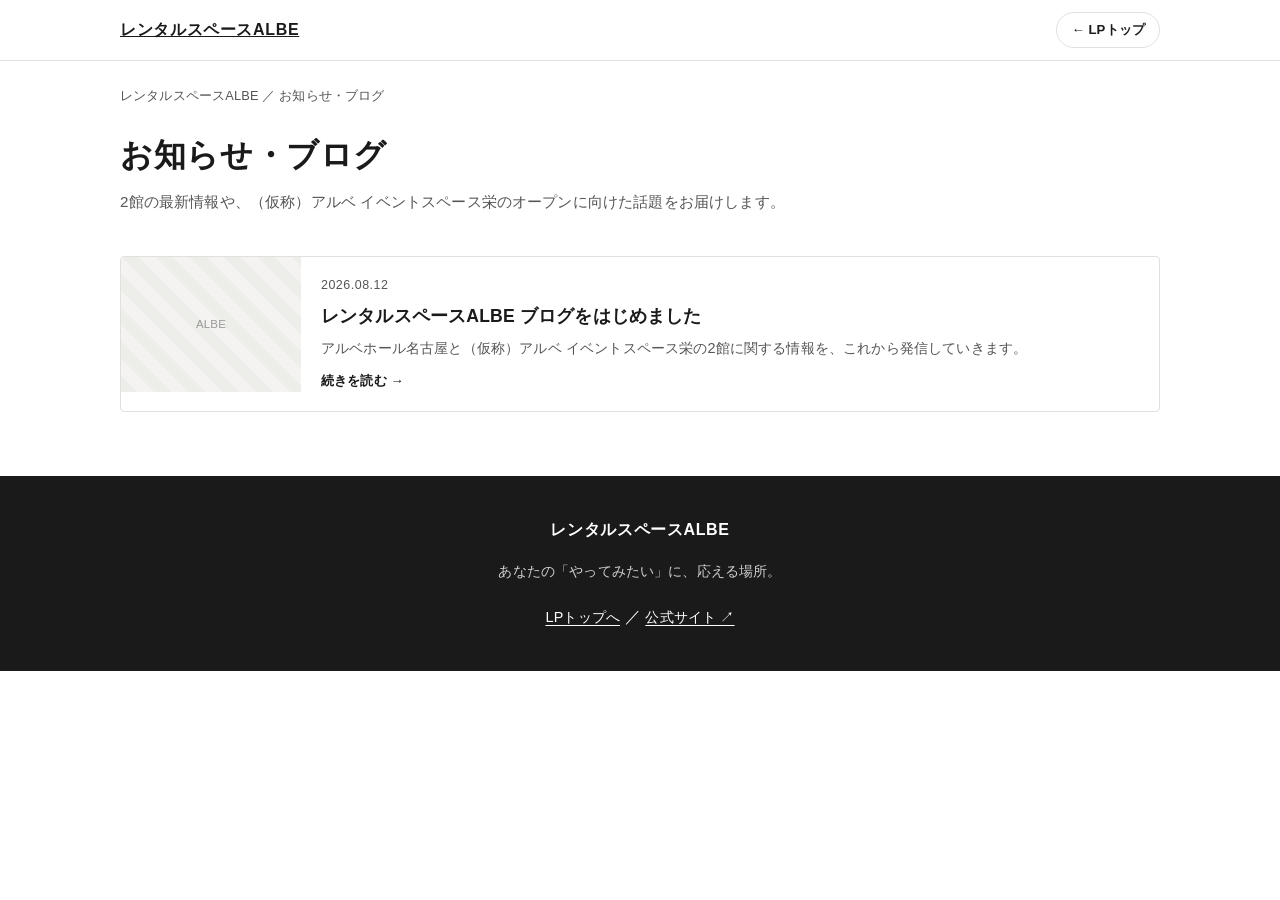
==== blog/index.html @ bf509442 "Taller hero band (+~20%) + cache v6" ====
<!doctype html>
<html lang="ja">
<head>
  <meta charset="utf-8">
  <meta name="viewport" content="width=device-width, initial-scale=1">
  <title>お知らせ・ブログ｜レンタルスペースALBE</title>
  <meta name="description" content="レンタルスペースALBE（アルベホール名古屋／（仮称）アルベ イベントスペース栄）のお知らせ・ブログ。会場のご利用情報やオープンに向けた最新情報をお届けします。">
  <link rel="canonical" href="https://space-albe.com/lp/blog/">
  <link rel="stylesheet" href="../style.css?v=6">
</head>
<body>
  <header class="site-header">
    <div class="container header-inner">
      <a class="brand" href="../">レンタルスペースALBE</a>
      <nav class="header-nav" aria-label="主要導線">
        <a class="header-official" href="../">← LPトップ</a>
      </nav>
    </div>
  </header>

  <main>
    <div class="container">
      <p class="crumb"><a href="../">レンタルスペースALBE</a> ／ お知らせ・ブログ</p>
      <div class="page-head">
        <h1 class="page-title">お知らせ・ブログ</h1>
        <p class="page-lead">2館の最新情報や、（仮称）アルベ イベントスペース栄のオープンに向けた話題をお届けします。</p>
      </div>

      <ul class="post-list">
        <li>
          <a class="post-card" href="./2026-08-12-hello.html">
            <div class="post-thumb">ALBE</div>
            <div class="post-card-body">
              <span class="post-date">2026.08.12</span>
              <span class="post-card-title">レンタルスペースALBE ブログをはじめました</span>
              <span class="post-excerpt">アルベホール名古屋と（仮称）アルベ イベントスペース栄の2館に関する情報を、これから発信していきます。</span>
              <span class="post-more">続きを読む</span>
            </div>
          </a>
        </li>
      </ul>
    </div>
  </main>

  <footer class="site-footer">
    <div class="container">
      <p class="footer-brand">レンタルスペースALBE</p>
      <p class="footer-tagline">あなたの「やってみたい」に、応える場所。</p>
      <p class="footer-links"><a href="../">LPトップへ</a> ／ <a href="https://space-albe.com/" target="_blank" rel="noopener">公式サイト ↗</a></p>
    </div>
  </footer>
</body>
</html>
---- style.css ----
/* =========================================================
   レンタルスペースALBE 両館比較LP
   白基調・最小限・アクセント1色。素のCSSのみ。
   ========================================================= */

/* ---- デザイントークン ---- */
:root {
  /* 素材感：白木の床／スケルトン天井のグレー／フェンスのメタリック */
  --c-bg:        #ffffff;
  --c-bg-alt:    #f5f4f2;   /* 白木・オフホワイト */
  --c-ink:       #1a1a1a;   /* 本文・見出し */
  --c-ink-soft:  #555555;
  --c-line:      #e2e0dc;   /* 罫線 */
  --c-accent:    #1a1a1a;   /* アクセントは1色（＝濃いインク） */
  --c-line-brand:#06c755;   /* LINE公式カラー（機能色のため例外） */

  --maxw: 1080px;
  --gap: 24px;
  --radius: 4px;

  --font: -apple-system, BlinkMacSystemFont, "Hiragino Kaku Gothic ProN",
          "Hiragino Sans", "Noto Sans JP", Meiryo, sans-serif;
}

/* ---- リセット（最小限） ---- */
*, *::before, *::after { box-sizing: border-box; }
html { -webkit-text-size-adjust: 100%; scroll-behavior: smooth; }
body {
  margin: 0;
  font-family: var(--font);
  color: var(--c-ink);
  background: var(--c-bg);
  line-height: 1.75;
  font-size: 16px;
  letter-spacing: .01em;
  -webkit-font-smoothing: antialiased;
}
img { max-width: 100%; height: auto; display: block; }
a { color: inherit; }
h1, h2, h3, p, ul { margin: 0; }
ul { list-style: none; padding: 0; }

@media (prefers-reduced-motion: reduce) {
  html { scroll-behavior: auto; }
  * { animation: none !important; transition: none !important; }
}

/* ---- レイアウト ---- */
.container { width: 100%; max-width: var(--maxw); margin-inline: auto; padding-inline: 20px; }
.section { padding-block: clamp(48px, 8vw, 88px); }
.section-title {
  font-size: clamp(1.4rem, 3.4vw, 2rem);
  font-weight: 700;
  letter-spacing: .02em;
  margin-bottom: .6em;
}
.section-lead { color: var(--c-ink-soft); margin-bottom: 2em; max-width: 40em; }

/* ---- アクセシビリティ ---- */
.skip-link {
  position: absolute; left: 8px; top: -48px;
  background: var(--c-ink); color: #fff; padding: 8px 16px; border-radius: var(--radius);
  z-index: 100; transition: top .15s;
}
.skip-link:focus { top: 8px; }
:focus-visible { outline: 2px solid var(--c-ink); outline-offset: 3px; }

/* ---- ボタン ---- */
.btn {
  display: inline-flex; align-items: center; justify-content: center;
  gap: .4em; text-decoration: none; font-weight: 700;
  padding: 14px 28px; border-radius: var(--radius); border: 1px solid transparent;
  min-height: 48px; cursor: pointer; transition: opacity .15s, background .15s;
  text-align: center;
}
.btn:hover { opacity: .85; }
.btn-primary { background: var(--c-accent); color: #fff; }
.btn-outline { background: transparent; color: var(--c-ink); border-color: var(--c-ink); }
.btn-line { background: var(--c-line-brand); color: #fff; }

/* ---- ヘッダー ---- */
.site-header {
  position: sticky; top: 0; z-index: 50;
  background: rgba(255,255,255,.92); backdrop-filter: saturate(180%) blur(8px);
  border-bottom: 1px solid var(--c-line);
}
.header-inner { display: flex; align-items: center; justify-content: space-between; min-height: 60px; }
.brand { font-weight: 700; letter-spacing: .04em; }
.header-nav { display: flex; align-items: center; gap: 14px; }
.header-official {
  text-decoration: none; font-size: .82rem; font-weight: 600; color: var(--c-ink);
  border: 1px solid var(--c-line); border-radius: 999px; padding: 6px 14px; white-space: nowrap;
}
.header-official:hover { border-color: var(--c-ink); }
.header-tel { text-decoration: none; display: flex; flex-direction: column; align-items: flex-end; line-height: 1.2; }
.header-tel-label { font-size: .7rem; color: var(--c-ink-soft); }
.header-tel-num { font-weight: 700; font-size: 1.05rem; }

/* ---- ファーストビュー ---- */
.hero { position: relative; background: var(--c-bg-alt); }
.hero-media { position: relative; }
/* メインビジュアル：左右2分割（左＝アルベホール名古屋／右＝栄） */
.hero-media--split { display: flex; flex-direction: column; gap: 2px; }
.hero-half {
  position: relative; margin: 0; overflow: hidden; aspect-ratio: 16 / 9;
  background: repeating-linear-gradient(45deg, #ededea 0 12px, #f4f3f1 12px 24px);
}
.hero-half img { position: absolute; inset: 0; width: 100%; height: 100%; object-fit: cover; object-position: center center; }
/* 栄の画像は天井が広いので、トリミング位置を下げて空間（壁・床）を見せる */
.hero-half--sakae img { object-position: center 68%; }
.hero-half-label {
  position: absolute; left: 12px; bottom: 12px; z-index: 1; white-space: nowrap;
  background: rgba(26,26,26,.78); color: #fff; font-size: .8rem; font-weight: 700;
  padding: 6px 12px; border-radius: 2px;
}
/* PC：左右2分割。マウスオーバーした側が80%に広がる（他方は20%）。スマホは上下の縦積み */
@media (min-width: 768px) {
  .hero-media--split { flex-direction: row; height: clamp(430px, 38vw, 650px); }
  .hero-half { aspect-ratio: auto; flex: 1 1 0; min-width: 0; transition: flex-grow .45s ease; }
  .hero-half:hover { flex-grow: 4; }
}
.image-note {
  position: absolute; right: 12px; bottom: 12px;
  background: rgba(0,0,0,.55); color: #fff; font-size: .72rem;
  padding: 3px 10px; border-radius: 2px;
}
.hero-copy { padding-block: clamp(32px, 6vw, 56px); }
.hero-eyebrow { color: var(--c-ink-soft); font-size: .85rem; letter-spacing: .08em; margin-bottom: 1em; }
.hero h1 {
  font-size: clamp(1.8rem, 5.5vw, 3rem); font-weight: 800; line-height: 1.3;
  letter-spacing: .02em; margin-bottom: .5em;
}
.hero-lead { color: var(--c-ink-soft); max-width: 34em; margin-bottom: 2em; }

/* ---- 館の選択 ---- */
.venues { background: var(--c-bg); }
.venue-grid { display: grid; grid-template-columns: repeat(2, 1fr); gap: var(--gap); }
.venue-card {
  border: 1px solid var(--c-line); border-radius: var(--radius); overflow: hidden;
  display: flex; flex-direction: column; background: #fff;
}
.venue-card-media {
  aspect-ratio: 4 / 3; display: grid; place-items: center; text-align: center;
  background: var(--c-bg-alt); color: var(--c-ink-soft); font-size: .85rem;
}
.venue-card-body { padding: 24px; display: flex; flex-direction: column; gap: .6em; flex: 1; }
.venue-tag {
  align-self: flex-start; font-size: .75rem; letter-spacing: .06em;
  border: 1px solid var(--c-line); padding: 2px 10px; border-radius: 999px; color: var(--c-ink-soft);
}
.venue-name { font-size: 1.35rem; font-weight: 700; }
.venue-strength { font-size: 1.05rem; }
.venue-desc { color: var(--c-ink-soft); font-size: .95rem; }
.venue-facts { display: flex; flex-direction: column; gap: .25em; font-size: .9rem; color: var(--c-ink-soft); border-top: 1px solid var(--c-line); padding-top: .8em; }
.venue-facts li::before { content: "— "; color: var(--c-line); }
.venue-card .btn { margin-top: auto; }
.tentative { font-size: .7em; color: var(--c-ink-soft); font-weight: 400; }

/* ---- テーブル ---- */
.table-wrap { overflow-x: auto; }
.spec-table { width: 100%; border-collapse: collapse; font-size: .95rem; }
.spec-table th, .spec-table td { padding: 12px 14px; border: 1px solid var(--c-line); text-align: left; vertical-align: top; }
.spec-table thead th { background: var(--c-bg-alt); font-weight: 700; }
.spec-table--pairs th { width: 30%; background: var(--c-bg-alt); font-weight: 600; white-space: nowrap; }

/* ---- 料金 ---- */
.pricing { background: var(--c-bg-alt); }
.note { font-size: .82rem; color: var(--c-ink-soft); margin-top: 1em; }

/* ---- 詳細 ---- */
.detail--alt { background: var(--c-bg-alt); }
.detail-eyebrow { color: var(--c-ink-soft); font-size: .82rem; letter-spacing: .08em; margin-bottom: .4em; }
.detail-grid { display: grid; grid-template-columns: 1.6fr 1fr; gap: var(--gap); align-items: start; }
.detail-links { display: flex; flex-direction: column; gap: 10px; }
.link-item {
  text-decoration: none; padding: 12px 16px; border: 1px solid var(--c-line);
  border-radius: var(--radius); background: #fff; font-size: .9rem; font-weight: 600;
  display: flex; align-items: center; gap: .5em;
}
.link-item::before { content: "›"; color: var(--c-ink-soft); }
.link-item:hover { border-color: var(--c-ink); }
.detail-note-box { background: #fff; border: 1px solid var(--c-line); border-radius: var(--radius); padding: 16px; }

/* ---- 図面 ---- */
.floorplan { margin-top: 2em; }
.floorplan-title { font-size: 1.1rem; font-weight: 700; margin-bottom: .8em; }
.floorplan-media {
  margin: 0 0 1em; border: 1px solid var(--c-line); border-radius: var(--radius);
  overflow: hidden; background: #fff;
}
.floorplan-media img { display: block; width: 100%; height: auto; }
.floorplan-media--pending {
  aspect-ratio: 16 / 9; display: grid; place-items: center;
  color: var(--c-ink-soft); font-size: .9rem; background: var(--c-bg-alt);
}
.btn-download { gap: .5em; }
.detail-note-box .image-note { position: static; background: none; color: var(--c-ink); font-weight: 700; font-size: .85rem; padding: 0; margin-bottom: .5em; }
.detail-cta { margin-top: 2em; }

/* ---- 選ばれる理由 ---- */
.reasons { background: var(--c-bg-alt); }
.reason-grid { display: grid; grid-template-columns: repeat(3, 1fr); gap: var(--gap); }
.reason-card {
  background: #fff; border: 1px solid var(--c-line); border-radius: var(--radius);
  padding: 24px; display: flex; flex-direction: column; gap: .6em;
}
.reason-icon {
  display: inline-flex; align-items: center; justify-content: center;
  width: 44px; height: 44px; border-radius: 999px;
  background: var(--c-bg-alt); color: var(--c-ink); flex: none;
}
.reason-icon svg { width: 22px; height: 22px; }
.reason-card h3 { font-size: 1.05rem; font-weight: 700; line-height: 1.5; }
.reason-card p { color: var(--c-ink-soft); font-size: .9rem; }
@media (max-width: 900px) { .reason-grid { grid-template-columns: repeat(2, 1fr); } }
@media (max-width: 600px) { .reason-grid { grid-template-columns: 1fr; } }

/* ---- アクセス ---- */
.access-grid { display: grid; grid-template-columns: repeat(2, 1fr); gap: var(--gap); }
.access-item h3 { font-size: 1.1rem; margin-bottom: .4em; }
.access-item p { color: var(--c-ink-soft); font-size: .95rem; margin-bottom: .6em; }
.map-embed {
  position: relative; width: 100%; aspect-ratio: 16 / 10;
  margin: .8em 0; border: 1px solid var(--c-line); border-radius: var(--radius);
  overflow: hidden; background: var(--c-bg-alt);
}
.map-embed iframe { position: absolute; inset: 0; width: 100%; height: 100%; border: 0; }

/* ---- 詳細セクションの見出し＋識別用サムネイル（見出し左に小さめ配置） ---- */
.detail-head { display: flex; align-items: center; gap: 20px; margin-bottom: 1.6em; }
.detail-head-text { min-width: 0; }
.detail-head .section-title { margin-bottom: 0; }
.detail-media {
  position: relative; width: 180px; flex: none; aspect-ratio: 4 / 3;
  margin: 0; overflow: hidden;
  border: 1px solid var(--c-line); border-radius: var(--radius); background: var(--c-bg-alt);
}
.detail-media img { display: block; width: 100%; height: 100%; object-fit: cover; }
.detail-media .image-note { font-size: .62rem; padding: 2px 7px; right: 6px; bottom: 6px; }
@media (max-width: 600px) {
  .detail-head { gap: 14px; }
  .detail-media { width: 120px; }
}

/* ---- よくある質問 ---- */
.faq { background: var(--c-bg); }
.faq-list { max-width: 760px; margin-inline: auto; border-top: 1px solid var(--c-line); }
.faq-item { border-bottom: 1px solid var(--c-line); }
.faq-item summary {
  cursor: pointer; list-style: none; padding: 18px 40px 18px 0; position: relative;
  font-weight: 700; font-size: 1rem; line-height: 1.5;
}
.faq-item summary::-webkit-details-marker { display: none; }
.faq-item summary::after {
  content: "＋"; position: absolute; right: 4px; top: 16px;
  font-weight: 400; color: var(--c-ink-soft);
}
.faq-item[open] summary::after { content: "－"; }
.faq-answer { padding: 0 0 18px; color: var(--c-ink-soft); font-size: .95rem; }

/* ---- ブログ（お知らせ） ---- */
.crumb { font-size: .8rem; color: var(--c-ink-soft); padding-top: 24px; }
.crumb a { text-decoration: none; }
.page-head { padding: 20px 0 8px; }
.page-title { font-size: clamp(1.5rem, 4vw, 2rem); font-weight: 800; letter-spacing: .02em; }
.page-lead { color: var(--c-ink-soft); font-size: .95rem; margin-top: .4em; }
.post-list { list-style: none; padding: 0; margin: 32px 0 64px; display: flex; flex-direction: column; gap: 20px; }
.post-card { display: grid; grid-template-columns: 180px 1fr; gap: 20px; border: 1px solid var(--c-line); border-radius: var(--radius); overflow: hidden; background: #fff; text-decoration: none; color: inherit; }
.post-card:hover { border-color: var(--c-ink); }
.post-thumb { aspect-ratio: 4 / 3; background: repeating-linear-gradient(45deg, #ededea 0 12px, #f4f3f1 12px 24px); display: grid; place-items: center; color: #9a9a9a; font-size: .72rem; text-align: center; }
.post-thumb img { width: 100%; height: 100%; object-fit: cover; }
.post-card-body { padding: 18px 20px 18px 0; display: flex; flex-direction: column; gap: .4em; }
.post-date { font-size: .78rem; color: var(--c-ink-soft); letter-spacing: .04em; }
.post-card-title { font-size: 1.1rem; font-weight: 700; line-height: 1.5; }
.post-excerpt { font-size: .9rem; color: var(--c-ink-soft); }
.post-more { font-size: .82rem; font-weight: 700; margin-top: .2em; }
.post-more::after { content: " →"; }
.post-article { padding: 8px 0 64px; max-width: 760px; }
.post-header { border-bottom: 1px solid var(--c-line); padding-bottom: 20px; margin-bottom: 24px; }
.post-title { font-size: clamp(1.5rem, 4.5vw, 2.1rem); font-weight: 800; line-height: 1.4; margin-top: .3em; }
.post-figure { margin: 0 0 28px; border: 1px solid var(--c-line); border-radius: var(--radius); overflow: hidden; }
.post-figure img { width: 100%; height: auto; display: block; }
.post-figure .ph { aspect-ratio: 16 / 9; background: repeating-linear-gradient(45deg, #ededea 0 12px, #f4f3f1 12px 24px); display: grid; place-items: center; color: #9a9a9a; font-size: .8rem; text-align: center; }
.post-body > * + * { margin-top: 1.2em; }
.post-body h2 { font-size: 1.25rem; font-weight: 700; margin-top: 1.8em; }
.post-body p { color: #333; }
.post-body ul { padding-left: 1.2em; color: #333; }
.post-body li { list-style: disc; margin-top: .3em; }
.back-link { display: inline-block; margin-bottom: 24px; font-size: .85rem; font-weight: 600; text-decoration: none; }
.back-link::before { content: "← "; }
.post-cta { margin-top: 40px; background: var(--c-bg-alt); border-radius: var(--radius); padding: 28px; text-align: center; }
.post-cta p { margin-bottom: 1em; font-weight: 700; }
@media (max-width: 600px) {
  .post-card { grid-template-columns: 110px 1fr; gap: 14px; }
  .post-card-body { padding: 14px 14px 14px 0; }
}

/* ---- お問い合わせ ---- */
.contact { text-align: center; background: var(--c-bg-alt); }
.contact .section-lead { margin-inline: auto; }
.contact-actions { display: flex; justify-content: center; gap: 16px; flex-wrap: wrap; margin-bottom: 1em; }

/* ---- フッター ---- */
.site-footer { background: var(--c-ink); color: #fff; padding-block: 40px; text-align: center; }
.footer-brand { font-weight: 700; letter-spacing: .04em; }
.footer-note { font-size: .82rem; color: #cfcfcf; margin-top: .4em; }
.footer-tagline { font-size: .9rem; color: #cfcfcf; margin-top: 1em; }
.footer-links { margin-top: 1.2em; }
.footer-links a { color: #fff; font-size: .9rem; text-decoration: underline; text-underline-offset: 3px; }
.footer-links a:hover { opacity: .8; }

/* ---- スマホ追従CTA ---- */
.sticky-cta { display: none; }

/* =========================================================
   レスポンシブ
   ========================================================= */
@media (max-width: 768px) {
  .venue-grid { grid-template-columns: 1fr; }
  .detail-grid { grid-template-columns: 1fr; }
  .access-grid { grid-template-columns: 1fr; }
  .header-nav .header-tel { display: none; } /* 追従CTAに集約 */

  /* スマホ追従CTA（軽量・コンテンツを隠さない高さ） */
  .sticky-cta {
    display: flex; gap: 8px; position: fixed; left: 0; right: 0; bottom: 0; z-index: 60;
    padding: 8px 12px calc(8px + env(safe-area-inset-bottom));
    background: rgba(255,255,255,.96); border-top: 1px solid var(--c-line);
  }
  .sticky-cta .btn { flex: 1; padding: 12px; min-height: 44px; font-size: .95rem; }
  main { padding-bottom: 72px; } /* 追従CTA分の余白 */
}
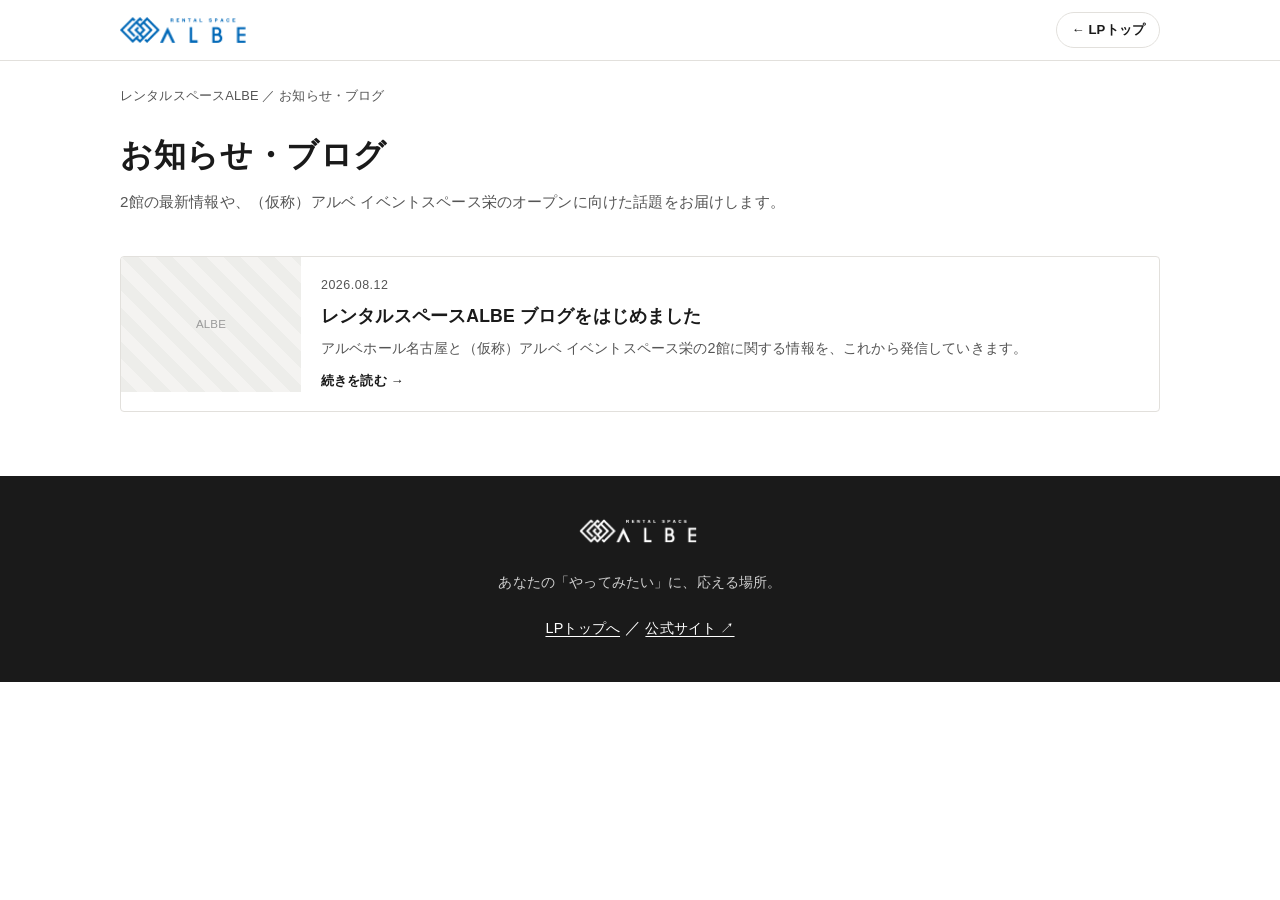
==== commit 06ee3658: "Replace text logos with image logos (logo-s.png header, logo-w.png footer); cache v8" ====
--- a/blog/index.html
+++ b/blog/index.html
@@ -6,12 +6,12 @@
   <title>お知らせ・ブログ｜レンタルスペースALBE</title>
   <meta name="description" content="レンタルスペースALBE（アルベホール名古屋／（仮称）アルベ イベントスペース栄）のお知らせ・ブログ。会場のご利用情報やオープンに向けた最新情報をお届けします。">
   <link rel="canonical" href="https://space-albe.com/lp/blog/">
-  <link rel="stylesheet" href="../style.css?v=6">
+  <link rel="stylesheet" href="../style.css?v=8">
 </head>
 <body>
   <header class="site-header">
     <div class="container header-inner">
-      <a class="brand" href="../">レンタルスペースALBE</a>
+      <a class="brand" href="../" aria-label="レンタルスペースALBE トップへ"><img class="brand-logo" src="../logo-s.png" alt="レンタルスペースALBE"></a>
       <nav class="header-nav" aria-label="主要導線">
         <a class="header-official" href="../">← LPトップ</a>
       </nav>
@@ -44,7 +44,7 @@
 
   <footer class="site-footer">
     <div class="container">
-      <p class="footer-brand">レンタルスペースALBE</p>
+      <p class="footer-brand"><img class="footer-logo" src="../logo-w.png" alt="レンタルスペースALBE"></p>
       <p class="footer-tagline">あなたの「やってみたい」に、応える場所。</p>
       <p class="footer-links"><a href="../">LPトップへ</a> ／ <a href="https://space-albe.com/" target="_blank" rel="noopener">公式サイト ↗</a></p>
     </div>
--- a/style.css
+++ b/style.css
@@ -85,7 +85,9 @@
   border-bottom: 1px solid var(--c-line);
 }
 .header-inner { display: flex; align-items: center; justify-content: space-between; min-height: 60px; }
-.brand { font-weight: 700; letter-spacing: .04em; }
+.brand { font-weight: 700; letter-spacing: .04em; display: inline-flex; align-items: center; }
+.brand-logo { height: 32px; width: auto; display: block; }
+@media (max-width: 600px) { .brand-logo { height: 26px; } }
 .header-nav { display: flex; align-items: center; gap: 14px; }
 .header-official {
   text-decoration: none; font-size: .82rem; font-weight: 600; color: var(--c-ink);
@@ -140,9 +142,11 @@
   display: flex; flex-direction: column; background: #fff;
 }
 .venue-card-media {
+  position: relative; overflow: hidden;
   aspect-ratio: 4 / 3; display: grid; place-items: center; text-align: center;
   background: var(--c-bg-alt); color: var(--c-ink-soft); font-size: .85rem;
 }
+.venue-card-media img { position: absolute; inset: 0; width: 100%; height: 100%; object-fit: cover; }
 .venue-card-body { padding: 24px; display: flex; flex-direction: column; gap: .6em; flex: 1; }
 .venue-tag {
   align-self: flex-start; font-size: .75rem; letter-spacing: .06em;
@@ -303,6 +307,7 @@
 /* ---- フッター ---- */
 .site-footer { background: var(--c-ink); color: #fff; padding-block: 40px; text-align: center; }
 .footer-brand { font-weight: 700; letter-spacing: .04em; }
+.footer-logo { height: 30px; width: auto; display: inline-block; }
 .footer-note { font-size: .82rem; color: #cfcfcf; margin-top: .4em; }
 .footer-tagline { font-size: .9rem; color: #cfcfcf; margin-top: 1em; }
 .footer-links { margin-top: 1.2em; }
